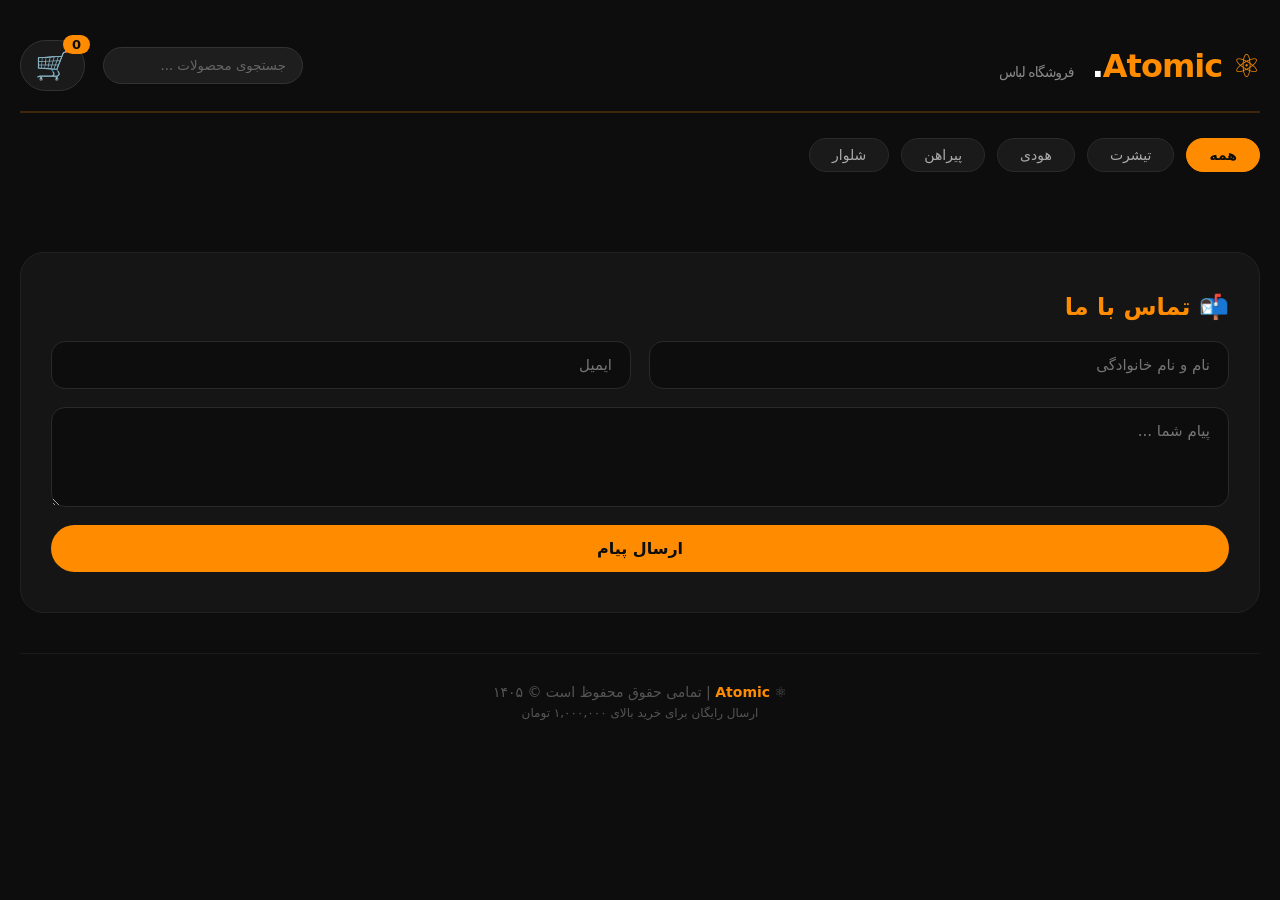
==== index.html @ 5085ba2f "Add files via upload" ====
<!DOCTYPE html>
<html lang="fa" dir="rtl">
<head>
    <meta charset="UTF-8" />
    <meta name="viewport" content="width=device-width, initial-scale=1.0" />
    <title>Atomic | فروشگاه لباس</title>
    <link rel="stylesheet" href="style.css" />
</head>
<body>

    <div class="container">

        <!-- ===== HEADER ===== -->
        <header>
            <div class="logo">
                ⚛️ Atomic<span>.</span>
                <small>فروشگاه لباس</small>
            </div>
            <div class="header-actions">
                <input type="text" id="searchInput" placeholder="جستجوی محصولات ..." />
                <div class="cart-icon" id="cartIcon">
                    🛒
                    <span class="cart-badge" id="cartBadge">0</span>
                </div>
            </div>
        </header>

        <!-- ===== FILTERS ===== -->
        <div class="filters" id="filterContainer">
            <button class="active" data-filter="all">همه</button>
            <button data-filter="تیشرت">تیشرت</button>
            <button data-filter="هودی">هودی</button>
            <button data-filter="پیراهن">پیراهن</button>
            <button data-filter="شلوار">شلوار</button>
        </div>

        <!-- ===== PRODUCTS ===== -->
        <div class="products-grid" id="productsGrid"></div>

        <!-- ===== CONTACT ===== -->
        <section class="contact-section">
            <h2>📬 تماس با ما</h2>
            <form class="contact-form" id="contactForm">
                <input type="text" placeholder="نام و نام خانوادگی" required />
                <input type="email" placeholder="ایمیل" required />
                <textarea placeholder="پیام شما ..." required></textarea>
                <button type="submit">ارسال پیام</button>
            </form>
        </section>

        <!-- ===== FOOTER ===== -->
        <footer>
            <p>⚛️ <strong>Atomic</strong> | تمامی حقوق محفوظ است © ۱۴۰۵</p>
            <p style="margin-top:6px; font-size:12px;">ارسال رایگان برای خرید بالای ۱,۰۰۰,۰۰۰ تومان</p>
        </footer>
    </div>

    <!-- ===== CART OVERLAY ===== -->
    <div class="cart-overlay" id="cartOverlay">
        <div class="cart-modal">
            <h2>
                🛒 سبد خرید
                <button id="closeCart">✕</button>
            </h2>
            <div id="cartItems"></div>
            <div class="cart-total">
                <span>مجموع</span>
                <span id="cartTotalPrice">۰ تومان</span>
            </div>
            <button class="checkout-btn" id="checkoutBtn">پرداخت و ثبت سفارش</button>
        </div>
    </div>

    <!-- ===== SCRIPTS ===== -->
    <script src="products.js"></script>
    <script src="script.js"></script>
</body>
</html>
---- style.css ----
/* ===== RESET & BASE ===== */
* {
    margin: 0;
    padding: 0;
    box-sizing: border-box;
    font-family: 'Segoe UI', system-ui, Tahoma, sans-serif;
}
body {
    background: #0d0d0d;
    color: #eee;
    padding: 20px;
    min-height: 100vh;
}
.container {
    max-width: 1300px;
    margin: 0 auto;
}

/* ===== SCROLLBAR ===== */
::-webkit-scrollbar {
    width: 8px;
}
::-webkit-scrollbar-track {
    background: #1a1a1a;
}
::-webkit-scrollbar-thumb {
    background: #ff8c00;
    border-radius: 10px;
}

/* ===== HEADER ===== */
header {
    display: flex;
    justify-content: space-between;
    align-items: center;
    padding: 20px 0;
    border-bottom: 2px solid #ff8c0033;
    flex-wrap: wrap;
    gap: 15px;
}
.logo {
    font-size: 32px;
    font-weight: 800;
    color: #ff8c00;
    letter-spacing: -1px;
}
.logo span {
    color: #fff;
}
.logo small {
    font-size: 14px;
    font-weight: 300;
    color: #888;
    margin-right: 8px;
}

.header-actions {
    display: flex;
    align-items: center;
    gap: 18px;
    flex-wrap: wrap;
}
.header-actions input {
    background: #1e1e1e;
    border: 1px solid #333;
    color: #eee;
    padding: 10px 16px;
    border-radius: 30px;
    outline: none;
    width: 200px;
    transition: 0.3s;
}
.header-actions input:focus {
    border-color: #ff8c00;
    box-shadow: 0 0 10px #ff8c0033;
}
.header-actions input::placeholder {
    color: #666;
}

.cart-icon {
    position: relative;
    cursor: pointer;
    font-size: 28px;
    transition: 0.3s;
    background: #1a1a1a;
    padding: 8px 14px;
    border-radius: 40px;
    border: 1px solid #333;
}
.cart-icon:hover {
    border-color: #ff8c00;
    background: #222;
}
.cart-badge {
    position: absolute;
    top: -6px;
    right: -6px;
    background: #ff8c00;
    color: #0d0d0d;
    font-size: 13px;
    font-weight: bold;
    padding: 2px 9px;
    border-radius: 30px;
    min-width: 24px;
    text-align: center;
}

/* ===== FILTERS ===== */
.filters {
    display: flex;
    gap: 12px;
    flex-wrap: wrap;
    margin: 25px 0 10px;
}
.filters button {
    background: #1a1a1a;
    border: 1px solid #2a2a2a;
    color: #aaa;
    padding: 8px 22px;
    border-radius: 40px;
    cursor: pointer;
    transition: 0.3s;
    font-size: 14px;
}
.filters button:hover,
.filters button.active {
    background: #ff8c00;
    color: #0d0d0d;
    border-color: #ff8c00;
    font-weight: 600;
}

/* ===== PRODUCT GRID ===== */
.products-grid {
    display: grid;
    grid-template-columns: repeat(auto-fill, minmax(280px, 1fr));
    gap: 28px;
    margin: 30px 0 50px;
}
.product-card {
    background: #151515;
    border-radius: 20px;
    padding: 18px 18px 22px;
    transition: 0.4s ease;
    border: 1px solid #222;
    display: flex;
    flex-direction: column;
}
.product-card:hover {
    transform: translateY(-8px);
    border-color: #ff8c00;
    box-shadow: 0 12px 30px rgba(255, 140, 0, 0.15);
}
.product-card img {
    width: 100%;
    height: 220px;
    object-fit: cover;
    border-radius: 14px;
    background: #222;
}
.product-card .tag {
    align-self: flex-start;
    background: #ff8c00;
    color: #0d0d0d;
    font-size: 12px;
    font-weight: 700;
    padding: 4px 14px;
    border-radius: 30px;
    text-transform: uppercase;
    margin-bottom: 10px;
}
.product-card h3 {
    margin: 6px 0 4px;
    font-size: 18px;
}
.product-card .category {
    font-size: 13px;
    color: #888;
    margin-bottom: 10px;
}

/* ===== COLOR SELECTOR ===== */
.color-selector {
    display: flex;
    gap: 10px;
    flex-wrap: wrap;
    margin: 10px 0 12px;
}
.color-option {
    display: flex;
    align-items: center;
    gap: 6px;
    cursor: pointer;
    padding: 4px 12px 4px 8px;
    border-radius: 30px;
    border: 2px solid transparent;
    transition: 0.3s;
    background: #1a1a1a;
    font-size: 13px;
}
.color-option:hover {
    border-color: #555;
}
.color-option.active {
    border-color: #ff8c00;
    background: #2a1f0a;
}
.color-option .color-swatch {
    width: 24px;
    height: 24px;
    border-radius: 50%;
    border: 2px solid #333;
    flex-shrink: 0;
}
.color-option .stock-badge {
    font-size: 11px;
    color: #888;
}
.color-option.out-of-stock {
    opacity: 0.4;
    cursor: not-allowed;
}
.color-option.out-of-stock .color-swatch {
    filter: grayscale(1);
}

/* ===== SIZE SELECTOR ===== */
.size-selector {
    display: flex;
    gap: 8px;
    flex-wrap: wrap;
    margin: 8px 0 12px;
}
.size-option {
    padding: 4px 14px;
    border-radius: 30px;
    border: 2px solid #2a2a2a;
    background: #0d0d0d;
    color: #aaa;
    cursor: pointer;
    font-size: 13px;
    font-weight: 600;
    transition: 0.3s;
    min-width: 40px;
    text-align: center;
}
.size-option:hover {
    border-color: #555;
}
.size-option.active {
    border-color: #ff8c00;
    background: #2a1f0a;
    color: #ff8c00;
}
.size-option.out-of-stock {
    opacity: 0.3;
    cursor: not-allowed;
    border-color: #2a2a2a;
}
.size-option.out-of-stock::after {
    content: " (ناموجود)";
    font-size: 10px;
    font-weight: 300;
    color: #666;
}

.price-row {
    display: flex;
    justify-content: space-between;
    align-items: center;
    margin-top: auto;
    padding-top: 12px;
    border-top: 1px solid #222;
}
.product-card .price {
    font-size: 20px;
    font-weight: 700;
    color: #ff8c00;
}
.product-card .price small {
    font-size: 13px;
    font-weight: 300;
    color: #888;
}
.add-btn {
    background: #ff8c00;
    color: #0d0d0d;
    border: none;
    padding: 8px 20px;
    border-radius: 40px;
    font-weight: 700;
    font-size: 14px;
    cursor: pointer;
    transition: 0.3s;
}
.add-btn:hover {
    background: #ffa333;
    transform: scale(1.05);
}
.add-btn:active {
    transform: scale(0.95);
}
.add-btn:disabled {
    background: #444;
    color: #888;
    cursor: not-allowed;
    transform: none;
}

/* ===== CART MODAL ===== */
.cart-overlay {
    display: none;
    position: fixed;
    top: 0;
    left: 0;
    width: 100%;
    height: 100%;
    background: rgba(0, 0, 0, 0.7);
    backdrop-filter: blur(6px);
    z-index: 1000;
    justify-content: center;
    align-items: center;
    animation: fadeIn 0.3s;
}
.cart-overlay.open {
    display: flex;
}
.cart-modal {
    background: #1a1a1a;
    max-width: 600px;
    width: 95%;
    max-height: 80vh;
    border-radius: 24px;
    padding: 30px;
    border: 1px solid #333;
    overflow-y: auto;
    animation: slideUp 0.3s ease;
}
.cart-modal h2 {
    font-size: 26px;
    margin-bottom: 20px;
    display: flex;
    justify-content: space-between;
    align-items: center;
}
.cart-modal h2 button {
    background: none;
    border: none;
    color: #ff8c00;
    font-size: 30px;
    cursor: pointer;
}
.cart-item {
    display: flex;
    justify-content: space-between;
    align-items: center;
    padding: 12px 0;
    border-bottom: 1px solid #222;
    gap: 10px;
}
.cart-item .item-info {
    display: flex;
    align-items: center;
    gap: 14px;
    flex: 1;
}
.cart-item .item-info img {
    width: 50px;
    height: 50px;
    object-fit: cover;
    border-radius: 10px;
}
.cart-item .item-info div {
    line-height: 1.4;
}
.cart-item .item-info .item-name {
    font-weight: 600;
}
.cart-item .item-info .item-details {
    font-size: 13px;
    color: #888;
}
.cart-item .item-info .item-details span {
    display: inline-block;
    width: 12px;
    height: 12px;
    border-radius: 50%;
    border: 1px solid #555;
    vertical-align: middle;
    margin: 0 4px;
}
.cart-item .item-info .item-price {
    color: #ff8c00;
    font-size: 14px;
}
.cart-item .qty-control {
    display: flex;
    align-items: center;
    gap: 8px;
}
.cart-item .qty-control button {
    background: #2a2a2a;
    border: none;
    color: #fff;
    width: 30px;
    height: 30px;
    border-radius: 30px;
    font-size: 18px;
    cursor: pointer;
    transition: 0.2s;
}
.cart-item .qty-control button:hover {
    background: #ff8c00;
    color: #0d0d0d;
}
.cart-item .qty-control span {
    font-size: 18px;
    font-weight: 600;
    min-width: 24px;
    text-align: center;
}
.cart-total {
    display: flex;
    justify-content: space-between;
    font-size: 22px;
    font-weight: 700;
    padding: 20px 0 10px;
    border-top: 2px solid #ff8c00;
    margin-top: 10px;
}
.cart-total span:last-child {
    color: #ff8c00;
}
.checkout-btn {
    width: 100%;
    background: #ff8c00;
    color: #0d0d0d;
    border: none;
    padding: 16px;
    border-radius: 40px;
    font-size: 18px;
    font-weight: 700;
    cursor: pointer;
    margin-top: 12px;
    transition: 0.3s;
}
.checkout-btn:hover {
    background: #ffa333;
}
.empty-cart {
    text-align: center;
    padding: 40px 0;
    color: #666;
    font-size: 18px;
}

/* ===== CONTACT ===== */
.contact-section {
    background: #151515;
    padding: 40px 30px;
    border-radius: 24px;
    border: 1px solid #222;
    margin: 40px 0;
}
.contact-section h2 {
    color: #ff8c00;
    margin-bottom: 20px;
}
.contact-form {
    display: grid;
    grid-template-columns: 1fr 1fr;
    gap: 18px;
}
.contact-form input,
.contact-form textarea {
    background: #0d0d0d;
    border: 1px solid #2a2a2a;
    color: #eee;
    padding: 14px 18px;
    border-radius: 14px;
    outline: none;
    transition: 0.3s;
    font-size: 15px;
}
.contact-form input:focus,
.contact-form textarea:focus {
    border-color: #ff8c00;
}
.contact-form textarea {
    grid-column: 1 / -1;
    resize: vertical;
    min-height: 100px;
}
.contact-form button {
    grid-column: 1 / -1;
    background: #ff8c00;
    color: #0d0d0d;
    border: none;
    padding: 14px;
    border-radius: 40px;
    font-weight: 700;
    font-size: 16px;
    cursor: pointer;
    transition: 0.3s;
}
.contact-form button:hover {
    background: #ffa333;
}

/* ===== FOOTER ===== */
footer {
    text-align: center;
    padding: 30px 0 10px;
    border-top: 1px solid #1a1a1a;
    color: #555;
    font-size: 14px;
    margin-top: 20px;
}
footer strong {
    color: #ff8c00;
}

/* ===== ANIMATIONS ===== */
@keyframes fadeIn {
    from {
        opacity: 0;
    }
    to {
        opacity: 1;
    }
}
@keyframes slideUp {
    from {
        transform: translateY(40px);
        opacity: 0;
    }
    to {
        transform: translateY(0);
        opacity: 1;
    }
}

/* ===== RESPONSIVE ===== */
@media (max-width: 768px) {
    header {
        flex-direction: column;
        align-items: stretch;
        gap: 12px;
    }
    .header-actions {
        justify-content: space-between;
    }
    .header-actions input {
        width: 100%;
    }
    .contact-form {
        grid-template-columns: 1fr;
    }
    .products-grid {
        grid-template-columns: repeat(auto-fill, minmax(200px, 1fr));
        gap: 18px;
    }
    .cart-modal {
        padding: 20px;
        max-height: 90vh;
    }
}
@media (max-width: 480px) {
    .products-grid {
        grid-template-columns: 1fr 1fr;
        gap: 12px;
    }
    .product-card {
        padding: 12px;
    }
    .product-card img {
        height: 150px;
    }
    .product-card .price {
        font-size: 16px;
    }
    .add-btn {
        font-size: 12px;
        padding: 6px 14px;
    }
    .logo {
        font-size: 26px;
    }
    .color-option {
        font-size: 11px;
        padding: 3px 8px 3px 6px;
    }
    .color-option .color-swatch {
        width: 18px;
        height: 18px;
    }
    .size-option {
        font-size: 11px;
        padding: 3px 10px;
        min-width: 32px;
    }
}
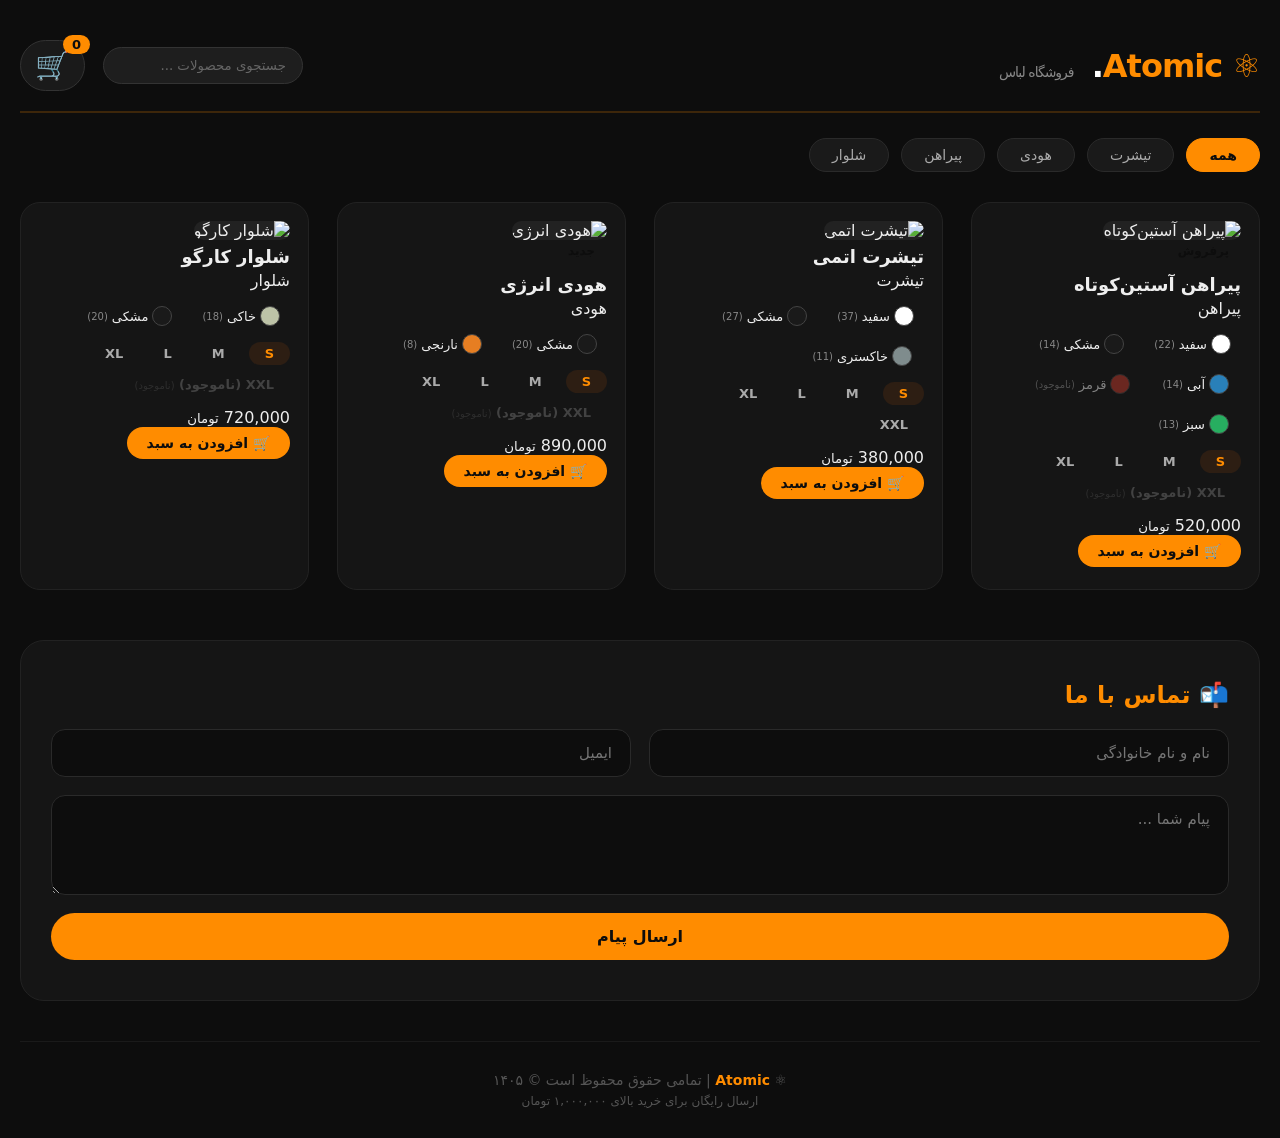
==== commit 39168574: "Update index.html" ====
--- a/index.html
+++ b/index.html
@@ -4,7 +4,17 @@
     <meta charset="UTF-8" />
     <meta name="viewport" content="width=device-width, initial-scale=1.0" />
     <title>Atomic | فروشگاه لباس</title>
+    
+    <!-- Font Awesome -->
+    <link rel="stylesheet" href="https://cdnjs.cloudflare.com/ajax/libs/font-awesome/6.5.0/css/all.min.css" />
+    
+    <!-- Vazir Font -->
+    <link href="https://cdn.jsdelivr.net/gh/rastikerdar/vazirmatn@v33.003/Vazirmatn-font-face.css" rel="stylesheet" />
+    
+    <!-- CSS Files -->
     <link rel="stylesheet" href="style.css" />
+    <link rel="stylesheet" href="animations.css" />
+    <link rel="stylesheet" href="responsive.css" />
 </head>
 <body>
 
@@ -73,6 +83,7 @@
 
     <!-- ===== SCRIPTS ===== -->
     <script src="products.js"></script>
-    <script src="script.js"></script>
+    <script src="cart.js"></script>
+    <script src="main.js"></script>
 </body>
-</html>+</html>
--- a/animations.css
+++ b/animations.css
@@ -0,0 +1,29 @@
+/* ===== ANIMATIONS ===== */
+@keyframes fadeIn {
+    from { opacity: 0; transform: translateY(20px); }
+    to { opacity: 1; transform: translateY(0); }
+}
+@keyframes slideUp {
+    from { opacity: 0; transform: translateY(40px); }
+    to { opacity: 1; transform: translateY(0); }
+}
+@keyframes scaleIn {
+    from { opacity: 0; transform: scale(0.9); }
+    to { opacity: 1; transform: scale(1); }
+}
+@keyframes float {
+    0%, 100% { transform: translateY(0px); }
+    50% { transform: translateY(-10px); }
+}
+.fade-in {
+    animation: fadeIn 0.6s ease forwards;
+}
+.slide-up {
+    animation: slideUp 0.8s ease forwards;
+}
+.scale-in {
+    animation: scaleIn 0.4s ease forwards;
+}
+.float {
+    animation: float 3s ease-in-out infinite;
+}
--- a/responsive.css
+++ b/responsive.css
@@ -0,0 +1,112 @@
+/* ===== RESPONSIVE ===== */
+@media (max-width: 1200px) {
+    .products-grid {
+        grid-template-columns: repeat(auto-fill, minmax(240px, 1fr));
+    }
+}
+@media (max-width: 992px) {
+    .hero-container {
+        grid-template-columns: 1fr;
+        text-align: center;
+    }
+    .hero-description {
+        margin: 0 auto 32px;
+    }
+    .hero-buttons {
+        justify-content: center;
+    }
+    .hero-title {
+        font-size: 38px;
+    }
+}
+@media (max-width: 768px) {
+    .nav-menu {
+        position: fixed;
+        top: 72px;
+        left: 0;
+        right: 0;
+        background: var(--dark-2);
+        border-bottom: 1px solid var(--border);
+        padding: 24px;
+        transform: translateY(-120%);
+        transition: var(--transition);
+        opacity: 0;
+        visibility: hidden;
+        border-radius: 0 0 var(--radius) var(--radius);
+    }
+    .nav-menu.open {
+        transform: translateY(0);
+        opacity: 1;
+        visibility: visible;
+    }
+    .nav-list {
+        flex-direction: column;
+        gap: 16px;
+        align-items: center;
+    }
+    .nav-list a {
+        font-size: 18px;
+    }
+    .menu-toggle {
+        display: block;
+    }
+    .footer-grid {
+        grid-template-columns: 1fr;
+        text-align: center;
+        gap: 30px;
+    }
+    .products-grid {
+        grid-template-columns: 1fr 1fr;
+        gap: 16px;
+    }
+    .hero-title {
+        font-size: 32px;
+    }
+    .hero-image-placeholder {
+        height: 250px;
+    }
+    .section-title {
+        font-size: 26px;
+    }
+}
+@media (max-width: 480px) {
+    .header-container {
+        height: 60px;
+    }
+    .logo {
+        font-size: 22px;
+    }
+    .hero {
+        padding: 100px 0 40px;
+        min-height: auto;
+    }
+    .hero-title {
+        font-size: 26px;
+    }
+    .hero-description {
+        font-size: 15px;
+    }
+    .btn {
+        padding: 12px 24px;
+        font-size: 14px;
+    }
+    .products-grid {
+        grid-template-columns: 1fr;
+    }
+    .product-card .product-body {
+        padding: 14px 16px 18px;
+    }
+    .categories-grid {
+        grid-template-columns: 1fr 1fr;
+        gap: 12px;
+    }
+    .category-card {
+        padding: 24px 16px;
+    }
+    .category-card i {
+        font-size: 28px;
+    }
+    .footer {
+        padding: 40px 0 20px;
+    }
+}
